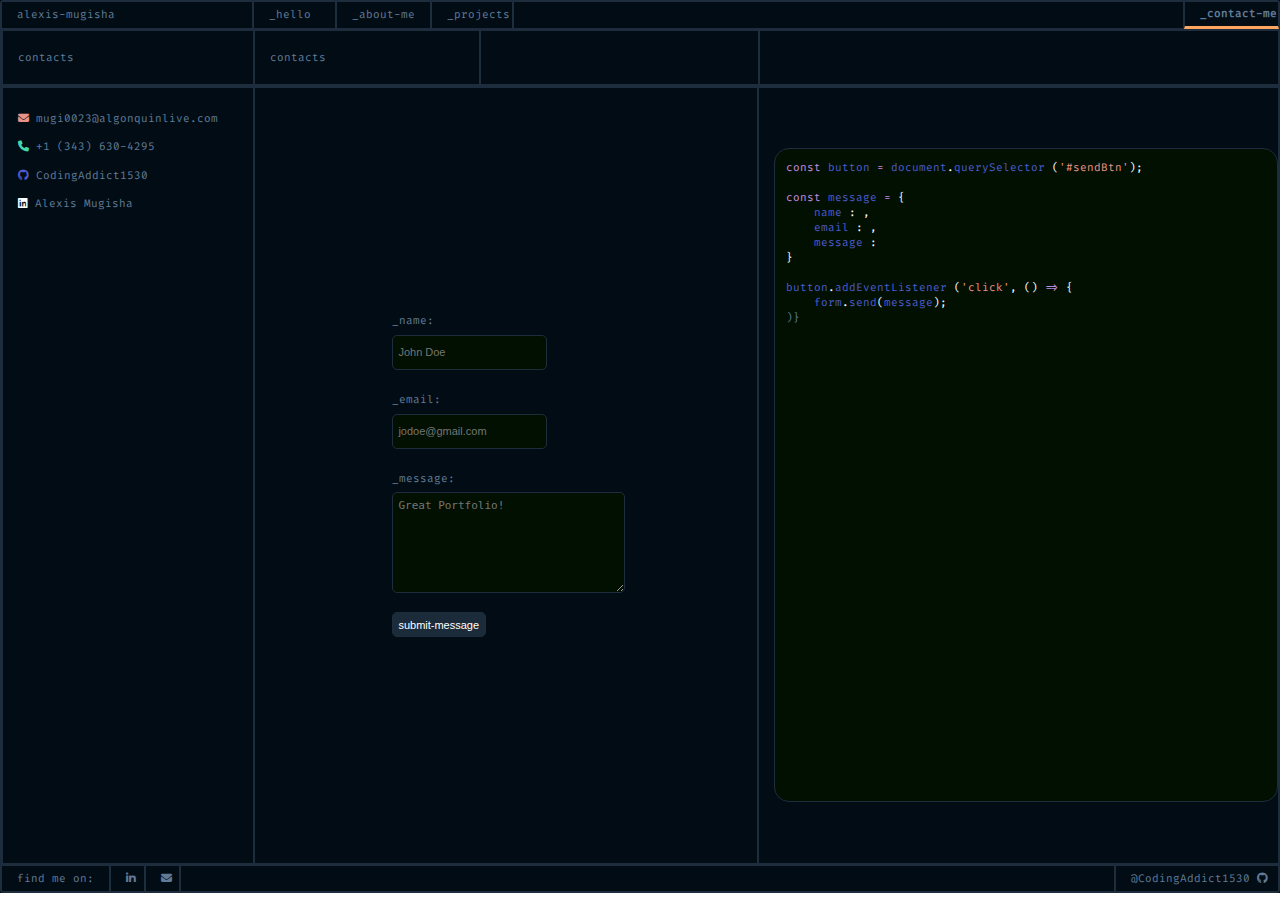
==== pages/contact.html @ 74e483df "Created the portfolio" ====
<!DOCTYPE html>
<html lang="en">

    <!-- Meta Data -->
    <head>
        <title>Portfolio</title>
		<meta charset="UTF-8">
        <meta name="description" content="My Portfolio">
        <meta name="viewport" content="width=device-width, initial-scale=1.0">
        <meta name="keywords" content="HTML, CSS, JavaScript, Portfolio">
        <meta name="author" content="Alexis Mugisha">
        <link rel="stylesheet" type="text/css" href="../css/style.css">
        <link rel="stylesheet" type="text/css" href="../fontawesome/css/all.min.css">
    </head>

    <!-- Body -->
    <body class="body-2" >

        <!-- Top Horizontal Bar -->
        <header>
            <div class="flex-18">
                alexis-mugisha
            </div>
            <div id="hello" class="flex-5 hello" onclick="helloPage()">
                _hello
            </div>
            <div id="about" class="flex-6 about" onclick="aboutPage()">
                _about-me
            </div>
            <div id="projects" class="flex-5 projects" onclick="projectsPage()">
                _projects
            </div>
            <div class="flex-50">

            </div>
            <div id="contact" class="flex-6 contact" onclick="contactPage()">
                _contact-me
            </div>
        </header>

        <!-- Main Content -->
        <div id="content-2" class="content-2">

            <!-- Main Content Header -->
            <div class="flex-16 about-header">
                <div class="flex-18">
                    contacts
                </div>
                <div class="flex-16">
                    contacts
                </div>
                <div class="flex-20">
                    
                </div>
                <div class="flex-38-5">
                    
                </div>
            </div>

            <!-- Main Content Body -->
            <div class="flex-50 about-body">

                <!-- Main Content Body Column 1 -->
                <div class="flex-18 personal-info-body1">
                    <div id="bio">
                        <i class="fas fa-envelope red"></i>&nbsp;mugi0023@algonquinlive.com
                    </div>
                    <div id="workExp">
                        <i class="fas fa-phone green"></i>&nbsp;+1 (343) 630-4295
                    </div>
                    <div id="skills">
                        <i class="fab fa-github blue"></i>&nbsp;CodingAddict1530
                    </div>
                    <div id="education">
                        <i class="fab fa-linkedin white"></i>&nbsp;Alexis Mugisha
                    </div>
                </div>

                <!-- Main Content Body Column 2 -->
                <div class="flex-37-4 scrollable contact-info-body2">
                    <div class="name">
                        _name:<br>
                        <input id="nameInput" type="text" class="contact-input" placeholder="John Doe">
                    </div>
                    <div class="email">
                        _email:<br>
                        <input id="emailInput" type="text" class="contact-input" placeholder="jodoe@gmail.com">
                    </div>
                    <div class="message">
                        _message:<br>
                        <textarea id="messageInput" class="contact-input textarea" placeholder="Great Portfolio!"></textarea><br><br>
                        <button id="reset" type="reset" class="submitBtn">submit-message</button>
                    </div>
                    
                </div>

                <!-- Main Content Body Column 3 -->
                <div class="flex-38-6 scrollable contact-info-body3">
                    <div class="submit-code">
                        <span class="purple">const <span class="blue">button</span> = 
                        <span class="blue">document<span class="white">.</span>querySelector</span>
                        <span class="white">(<span class="red">'#sendBtn'</span>);</span></span><br><br>
                        
                        <span class="purple">const <span class="blue">message</span> = </span><span class="white">{</span><br>
                        <span class="blue">&nbsp;&nbsp;&nbsp;&nbsp;name<span class="white"> : </span></span>
                        <span id="nameSubmit" class="red"></span><span class="white">,</span><br>
                        <span class="blue">&nbsp;&nbsp;&nbsp;&nbsp;email<span class="white"> : </span></span>
                        <span id="emailSubmit" class="red"></span><span class="white">,</span><br>
                        <span class="blue">&nbsp;&nbsp;&nbsp;&nbsp;message<span class="white"> : </span></span>
                        <span id="messageSubmit" class="red"></span><span class="white"></span><br>
                        <span class="white">}</span><br><br>
                        <span class="blue">button<span class="white">.</span>addEventListener</span>
                        <span class="white">(<span class="red">'click'</span>, () <span class="purple">=></span> {</span><br>
                        <span class="blue">&nbsp;&nbsp;&nbsp;&nbsp;form<span class="white">.</span>send<span class="white">(</span>message<span class="white">);</span></span><br>
                        <span>)}</span>
                    </div>
                </div>
            </div>
        </div>

        <!-- Bottom Horizontal Bar -->
        <footer>
            <div class="flex-5">
                find me on:
            </div>
            <div id="linkedin" class="flex-1">
                <i class="fab fa-linkedin-in"></i>
            </div>
            <div class="flex-1">
                <i class="fas fa-envelope"></i>
            </div>
            <div class="flex-50">

            </div>
            <div id="github" class="flex-8">
                @CodingAddict1530&nbsp;<i class="fab fa-github"></i>
            </div>
        </footer>
    </body>

    <!-- JavaScript -->
    <script src="../js/script.js"></script>
</html>
---- css/style.css ----
@font-face {
    font-family: 'Fira Code';
    src: url('../fonts/FiraCode-Regular.ttf') format('truetype');
    
}

::-webkit-scrollbar {
    background: #010C15;
    width: 0.8em;
}

::-webkit-scrollbar-thumb {
    background: rgba(229, 233, 240, 0.7);
    border-radius: 15px;
}

.body-1, .body-2 {

    color: #607b96;

    display: flex;
    flex-direction: column;
    min-height: 99vh;
    margin: 0;

    border: 0.05em solid #1E2D3D;
    border-radius: 3px;

    font-size: 11px;
    font-family: 'Fira Code', serif;

}

.body-1 {
    background-image: 
        url(../images/Background.png),
        url(../images/Background_Blurs.png);
    background-blend-mode: overlay;
    background-repeat: no-repeat, no-repeat;
    background-position: 0 0, 55em 5em;
    background-size: cover, 40em 40em;
}

.body-2 {
    background: url(../images/Background.png) no-repeat;
    background-size: cover;
}

header, footer {
    display: flex;
    flex-direction: row;
    min-height: 2.5em;
}

header div, footer div {
    text-align: left;
    display: flex;
    align-items: center;
    padding-left: 15px;
    border: 0.05em solid #1E2D3D;
}

.flex-1 {
    flex: 1;
}

.flex-2 {
    flex: 2;
}

.flex-3 {
    flex: 3;
}

.flex-5 {
    flex: 5;
}

.flex-6 {
    flex: 6;
}

.flex-8 {
    flex: 8;
}

.flex-11-67 {
    flex: 11.67;
}

.flex-16 {
    flex: 16;
}

.flex-18 {
    flex: 18;
}

.flex-20 {
    flex: 20;
}

.flex-30 {
    flex: 30;
}

.flex-37-4 {
    flex: 37.4;
}

.flex-38-5 {
    flex: 38.5;
}

.flex-38-6 {
    flex: 38.6;
}

.flex-50 {
    flex: 50;
}

.content-1 {
    flex: 1;
    display: flex;
    align-items: center;
    justify-content: center;
    flex-direction: row;
}

.content-left {
    flex: 10;
    display: flex;
    flex-direction: column;
    align-items: flex-start;
    justify-content: center;
}

.content-left-text-1 {
    flex: 3;
    font-size: 15px;
    color: #E5E9F0;
}

.content-left-text-2 {
    flex: 3;
    font-size: 40px;
    color: #E5E9F0;
}

.content-left-text-3 {
    flex: 3;
    font-size: 20px;
    color: #4D5BCE;
}

.content-left-text-4 {
    flex: 3;
    font-size: 10px;
    color: #607B96;
}

.content-left-text-5 {
    flex: 3;
    font-size: 11px;
}

.blue {
    color: #4D5BCE;
}

.green {
    color: #43D9AD;
}

.white {
    color: #fff;
}

.red {
    color: #E99287;
}

.purple {
    color: #C98BDF;
}

.content-right {
    flex: 10;
}

.image {
    width: 30em;
    height: auto;
    opacity: 0.9;
    border-radius: 20px;
}

.hello, .about, .projects, .contact, .personal-info-body1 div, .project-body1 div, #linkedin, #github  {
    cursor: pointer;
}

.content-2 {
    flex: 1;
    display: flex;
    align-items: flex-start;
    justify-content: center;
    flex-direction: column;
}

.content-2 div {
    width: 99.9%;
}

.about-header, .about-body, .projects-header, .projects-body {
    display: flex;
    flex-direction: row;
    border: 0.05em solid #1E2D3D;
}

.about-header div, .about-body > div, .projects-header div, .projects-body > div {
    text-align: left;
    display: flex;
    align-items: center;
    padding-left: 15px;
    border: 0.05em solid #1E2D3D;
}

.scrollable {
    overflow-x: hidden;
    overflow-y: auto;
}

.personal-info-body1,  .project-body1 {
    display: flex;
    flex-direction: column;
    align-items: flex-start;
    justify-content: flex-start;
    padding-top: 1.5em;
}

.personal-info-body1 div, .project-body1 div {
    border: 0;
    padding: 0.6em;
}

.personal-info-body2 {
    display: flex;
    flex-direction: row;
    align-items: center;
    justify-content: center;
}

.personal-info-body2 div {
    border: 0;
}

.numbers, .sentences {
    display: flex;
    flex-direction: column;
    align-items: flex-start;
    justify-content: flex-start;
    height: 80vh;
}

.numbers div, .sentences > div {
    padding: 0.4em;
}

.personal-info-body3 {
    display: flex;
    flex-direction: column;
    align-items: flex-start;
    max-height: 87vh;
}

.personal-info-body3 > div {
    border: 0;
}

.snippet {
    display: flex;
    flex-direction: column;
    align-items: flex-start;
    justify-content: flex-start;
    border-top: 0.05em solid #1E2D3D;
    margin-top: 2em;
}

.snippet-comment {
    padding: 1.5em;
    
}

.snippet-header {
    display: flex;
    flex-direction: row;
    border: 0;
}

.icon {
    font-size: 3em;
}

.snippet-username {
    display: flex;
    flex-direction: column;
    align-items: flex-start;
    justify-content: flex-start;
    border: 0;
    margin-left: 1em;
}

.snippet-body {
    max-width: 42.5em;
    background: #011001;
    border: 0.2em solid #1E2D3D;
    border-radius: 15px;
    padding: 10px;
    margin-top: 1em;
}

.separator {
    margin-top: 3em;
    background-color: #E5E9F0;
    width: 40em;
}

.whole-code {
    border: 0.08em solid #1E2D3D;
    max-width: 7em;
    text-align: center;
    padding: 0.7em;
    border-radius: 15px;
}

.language-icon {
    font-size: 1.8em;
}

.custom-checkbox input {
    position: absolute;
    opacity: 0;
    cursor: pointer;
    height: 0;
    width: 0;
  }

.checkmark {
    position: absolute;
    margin-top: 0.5em;
    height: 12px;
    width: 12px;
    background-color: transparent;
    border: 0.15em solid #1E2D3D;
}

.custom-checkbox:hover input ~ .checkmark{
    background-color: #1E2D3D;
}

.custom-checkbox input[type="checkbox"]:checked + .checkmark {
    background-color: #1E2D3D;
}

.custom-checkbox .checkmark:after {
    content: "";
    position: absolute;
    display: none;
}

.custom-checkbox input[type="checkbox"]:checked + .checkmark:after {
    display: block;
}

.custom-checkbox .checkmark:after {
    width: 3px;
    height: 7px;
    bottom: 3px;
    left: 3px;
    border: solid white;
    border-width: 0 3px 3px 0;
    transform: rotate(45deg);
}

.projects-body2 {
    display: flex;
    flex-direction: row;
    justify-content: flex-start;
    align-items: center;
    border: 0.08em solid #1E2D3D;
    overflow-x: auto;
    overflow-y: hidden;
    white-space: nowrap;
}

.project {
    border: 0.08em solid #1E2D3D;
    display: flex;
    flex-direction: column;
    justify-content: center;
    align-items: center;
    min-width: 30em;
    margin: 2em;
    box-shadow: 0 4px 8px rgba(255, 255, 255, 0.1);
    transition: box-shadow 0.5s ease, transform 0.5s ease;
    border-radius: 15px;
    background-color: #1E2D3D;
}

.project-body {
    margin-top: 1em;
    padding: 0;
    box-sizing: border-box;
}

.project-header {
    padding: 1em;
    padding-left: 3em;
}

.project:hover {
    box-shadow: 0 8px 16px rgba(255, 255, 255, 0.2);
    transform: translateY(-3px);
}

.project-body-img {
    margin: 0;
    padding: 0;
    width: 100%;
    height: 16em;
    background: url("../images/project1.png");
    background-size: cover;
    background-position: center;
    box-sizing: border-box;
}

.project-body-body {
    padding: 1em;
    display: flex;
    flex-direction: column;
    justify-content: center;
    align-items: center;
}

.project-body-body-text {
    text-align: center;
    display: flex;
    flex-direction: row;
    justify-content: center;
    align-items: center;
}

.project-body-body-button {
    margin-top: 0.8em;
    padding: 0.5em;
    text-align: center;
    max-width: 10em;
    border-radius: 15px;
    background-color: #010C15;
    cursor: pointer;
}

.contact-info-body2 {
    display: flex;
    flex-direction: column;
    align-items: center;
    justify-content: center;
}

.contact-info-body2 > div, .contact-info-body2 > button {
    margin: 1em;
}

.name, .email, .message {
    text-align: left;
    padding-left: 50%;
}

.contact-input {
    background-color: #011001;
    border: 0.1em solid #1E2D3D;
    border-radius: 5px;
    margin-top: 0.6em;
    height: 2em;
    color: #607b96;
    font-size: 11px;
    padding: 0.5em;
}

.textarea {
    height: 8em;
    width: 20em;
}

.submitBtn {
    background-color: #1C2B3A;
    border: 0.1em solid #1E2D3D;
    color: #fff;
    font-size: 11px;
    border-radius: 5px;
    padding: 0.5em;
}

.contact-info-body3 {
    display: flex;
    align-items: center;
    justify-content: center;
}

.submit-code {
    background-color: #011001;
    border: 0.1em solid #1E2D3D;
    max-width: 70vh;
    min-height: 70vh;
    border-radius: 15px;
    padding: 1em;
}

.nameSubmit, .emailSubmit, .messageSubmit {
    white-space: pre-line;
}
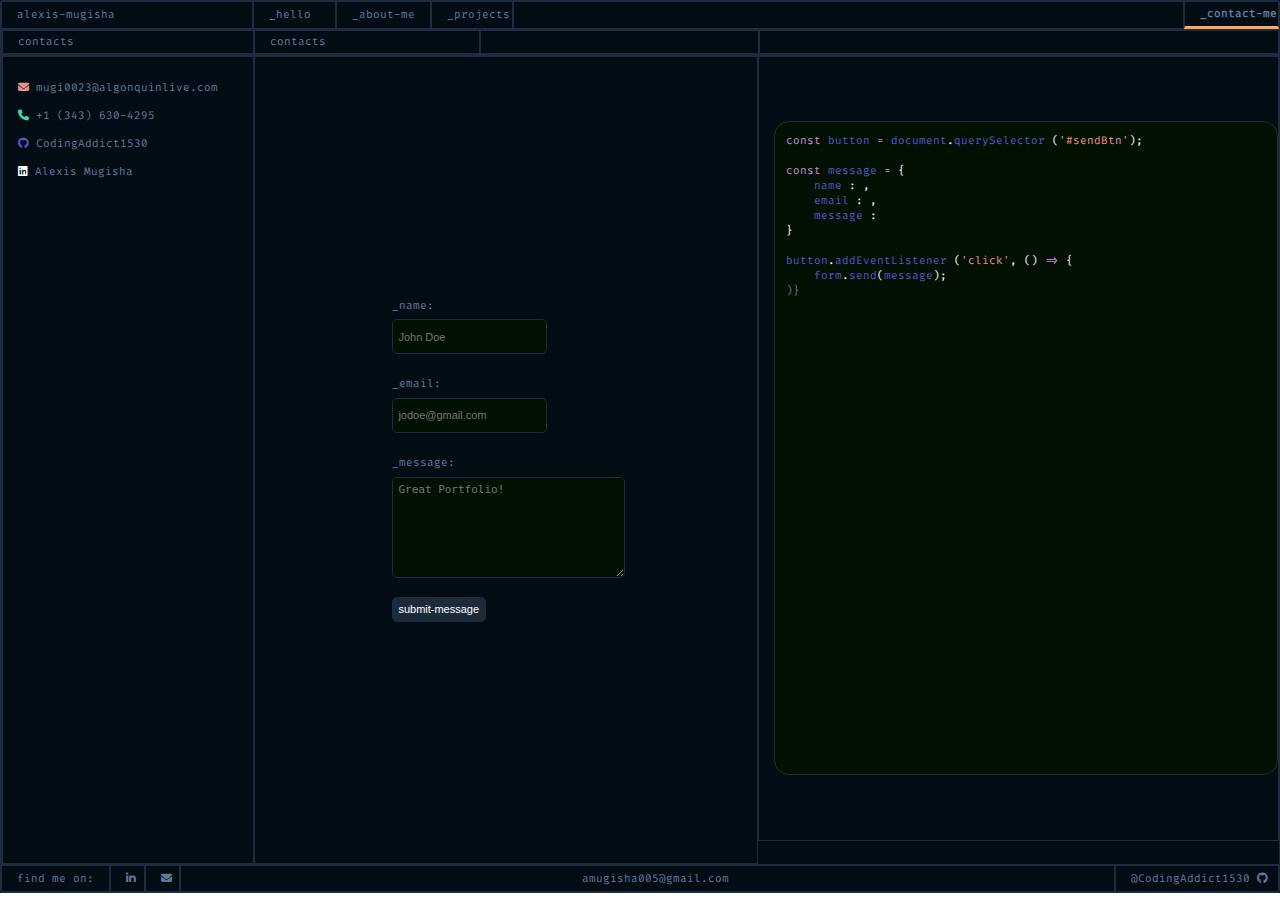
==== commit cede29d1: "Added remaining visual features" ====
--- a/pages/contact.html
+++ b/pages/contact.html
@@ -21,19 +21,19 @@
             <div class="flex-18">
                 alexis-mugisha
             </div>
-            <div id="hello" class="flex-5 hello" onclick="helloPage()">
+            <div id="hello" class="flex-5 hello pointer" onclick="helloPage()">
                 _hello
             </div>
-            <div id="about" class="flex-6 about" onclick="aboutPage()">
+            <div id="about" class="flex-6 about pointer" onclick="aboutPage()">
                 _about-me
             </div>
-            <div id="projects" class="flex-5 projects" onclick="projectsPage()">
+            <div id="projects" class="flex-5 projects pointer" onclick="projectsPage()">
                 _projects
             </div>
             <div class="flex-50">
 
             </div>
-            <div id="contact" class="flex-6 contact" onclick="contactPage()">
+            <div id="contact" class="flex-6 contact pointer" onclick="contactPage()">
                 _contact-me
             </div>
         </header>
@@ -62,16 +62,16 @@
 
                 <!-- Main Content Body Column 1 -->
                 <div class="flex-18 personal-info-body1">
-                    <div id="bio">
+                    <div>
                         <i class="fas fa-envelope red"></i>&nbsp;mugi0023@algonquinlive.com
                     </div>
-                    <div id="workExp">
+                    <div>
                         <i class="fas fa-phone green"></i>&nbsp;+1 (343) 630-4295
                     </div>
-                    <div id="skills">
+                    <div>
                         <i class="fab fa-github blue"></i>&nbsp;CodingAddict1530
                     </div>
-                    <div id="education">
+                    <div>
                         <i class="fab fa-linkedin white"></i>&nbsp;Alexis Mugisha
                     </div>
                 </div>
@@ -107,7 +107,7 @@
                         <span class="blue">&nbsp;&nbsp;&nbsp;&nbsp;email<span class="white"> : </span></span>
                         <span id="emailSubmit" class="red"></span><span class="white">,</span><br>
                         <span class="blue">&nbsp;&nbsp;&nbsp;&nbsp;message<span class="white"> : </span></span>
-                        <span id="messageSubmit" class="red"></span><span class="white"></span><br>
+                        <span id="messageSubmit" class="red"></span><br>
                         <span class="white">}</span><br><br>
                         <span class="blue">button<span class="white">.</span>addEventListener</span>
                         <span class="white">(<span class="red">'click'</span>, () <span class="purple">=></span> {</span><br>
@@ -123,16 +123,16 @@
             <div class="flex-5">
                 find me on:
             </div>
-            <div id="linkedin" class="flex-1">
+            <div id="linkedin" class="flex-1 pointer">
                 <i class="fab fa-linkedin-in"></i>
             </div>
             <div class="flex-1">
                 <i class="fas fa-envelope"></i>
             </div>
-            <div class="flex-50">
-
+            <div class="flex-50 center">
+                amugisha005@gmail.com
             </div>
-            <div id="github" class="flex-8">
+            <div id="github" class="flex-8 pointer">
                 @CodingAddict1530&nbsp;<i class="fab fa-github"></i>
             </div>
         </footer>
--- a/css/style.css
+++ b/css/style.css
@@ -150,7 +150,7 @@
 
 .content-left-text-3 {
     flex: 3;
-    font-size: 20px;
+    font-size: 18px;
     color: #4D5BCE;
 }
 
@@ -165,6 +165,12 @@
     font-size: 11px;
 }
 
+.center {
+    display: flex;
+    justify-content: center;
+    align-items: center;
+}
+
 .blue {
     color: #4D5BCE;
 }
@@ -183,6 +189,10 @@
 
 .purple {
     color: #C98BDF;
+}
+
+.actual-red {
+    color: #FF0000;
 }
 
 .content-right {
@@ -196,7 +206,7 @@
     border-radius: 20px;
 }
 
-.hello, .about, .projects, .contact, .personal-info-body1 div, .project-body1 div, #linkedin, #github  {
+.pointer  {
     cursor: pointer;
 }
 
@@ -336,6 +346,16 @@
 
 .language-icon {
     font-size: 1.8em;
+}
+
+.small {
+    font-size: 1.2em;
+    padding: 0.7em 0 0;
+    margin: -2px;
+}
+
+.pad {
+    padding: 0 0 0 0.5em;
 }
 
 .custom-checkbox input {
@@ -400,7 +420,8 @@
     flex-direction: column;
     justify-content: center;
     align-items: center;
-    min-width: 30em;
+    min-width: 38em;
+    max-width: 38em;
     margin: 2em;
     box-shadow: 0 4px 8px rgba(255, 255, 255, 0.1);
     transition: box-shadow 0.5s ease, transform 0.5s ease;
@@ -421,18 +442,99 @@
 
 .project:hover {
     box-shadow: 0 8px 16px rgba(255, 255, 255, 0.2);
-    transform: translateY(-3px);
+    transform: scale(1.1);
 }
 
 .project-body-img {
+    background: url("../images/project1.png") no-repeat center;
+    background-size: 100% 100%;
+    width: 100%;
     margin: 0;
     padding: 0;
-    width: 100%;
-    height: 16em;
-    background: url("../images/project1.png");
-    background-size: cover;
-    background-position: center;
+    min-height: 22em;
     box-sizing: border-box;
+}
+
+.project1.slide1 {
+    background: url("../images/Project1-1.png") no-repeat center;
+    background-size: 100% 100%;
+    width: 100%;
+}
+
+.project1.slide2 {
+    background: url("../images/Project1-2.png") no-repeat center;
+    background-size: 100% 100%;
+    width: 100%;
+    display: none;
+}
+
+.project1.slide3 {
+    background: url("../images/Project1-3.png") no-repeat center;
+    background-size: 100% 100%;
+    width: 100%;
+    display: none;
+}
+
+.project1.slide4 {
+    background: url("../images/Project1-4.png") no-repeat center;
+    background-size: 100% 100%;
+    width: 100%;
+    display: none;
+}
+
+.project1.slide5 {
+    background: url("../images/Project1-5.png") no-repeat center;
+    background-size: 100% 100%;
+    width: 100%;
+    display: none;
+}
+
+.project1.slide6 {
+    background: url("../images/Project1-6.png") no-repeat center;
+    background-size: 100% 100%;
+    width: 100%;
+    display: none;
+}
+
+.project1.slide7 {
+    background: url("../images/Project1-7.png") no-repeat center;
+    background-size: 100% 100%;
+    width: 100%;
+    display: none;
+}
+
+.project1.slide8 {
+    background: url("../images/Project1-8.png") no-repeat center;
+    background-size: 100% 100%;
+    width: 100%;
+    display: none;
+}
+
+.project2.slide1 {
+    background: url("../images/Project2-1.png") no-repeat center;
+    background-size: 100% 100%;
+    width: 100%;
+}
+
+.project2.slide2 {
+    background: url("../images/Project2-2.png") no-repeat center;
+    background-size: 100% 100%;
+    width: 100%;
+    display: none;
+}
+
+.project2.slide3 {
+    background: url("../images/Project2-3.png") no-repeat center;
+    background-size: 100% 100%;
+    width: 100%;
+    display: none;
+}
+
+.project2.slide4 {
+    background: url("../images/Project2-4.png") no-repeat center;
+    background-size: 100% 100%;
+    width: 100%;
+    display: none;
 }
 
 .project-body-body {
@@ -506,6 +608,9 @@
     display: flex;
     align-items: center;
     justify-content: center;
+    white-space: normal;
+    overflow-wrap: break-word;
+    height: 87vh;
 }
 
 .submit-code {
@@ -517,6 +622,6 @@
     padding: 1em;
 }
 
-.nameSubmit, .emailSubmit, .messageSubmit {
-    white-space: pre-line;
-}
+#nameSubmit, #emailSubmit, #messageSubmit {
+    white-space: normal;
+}
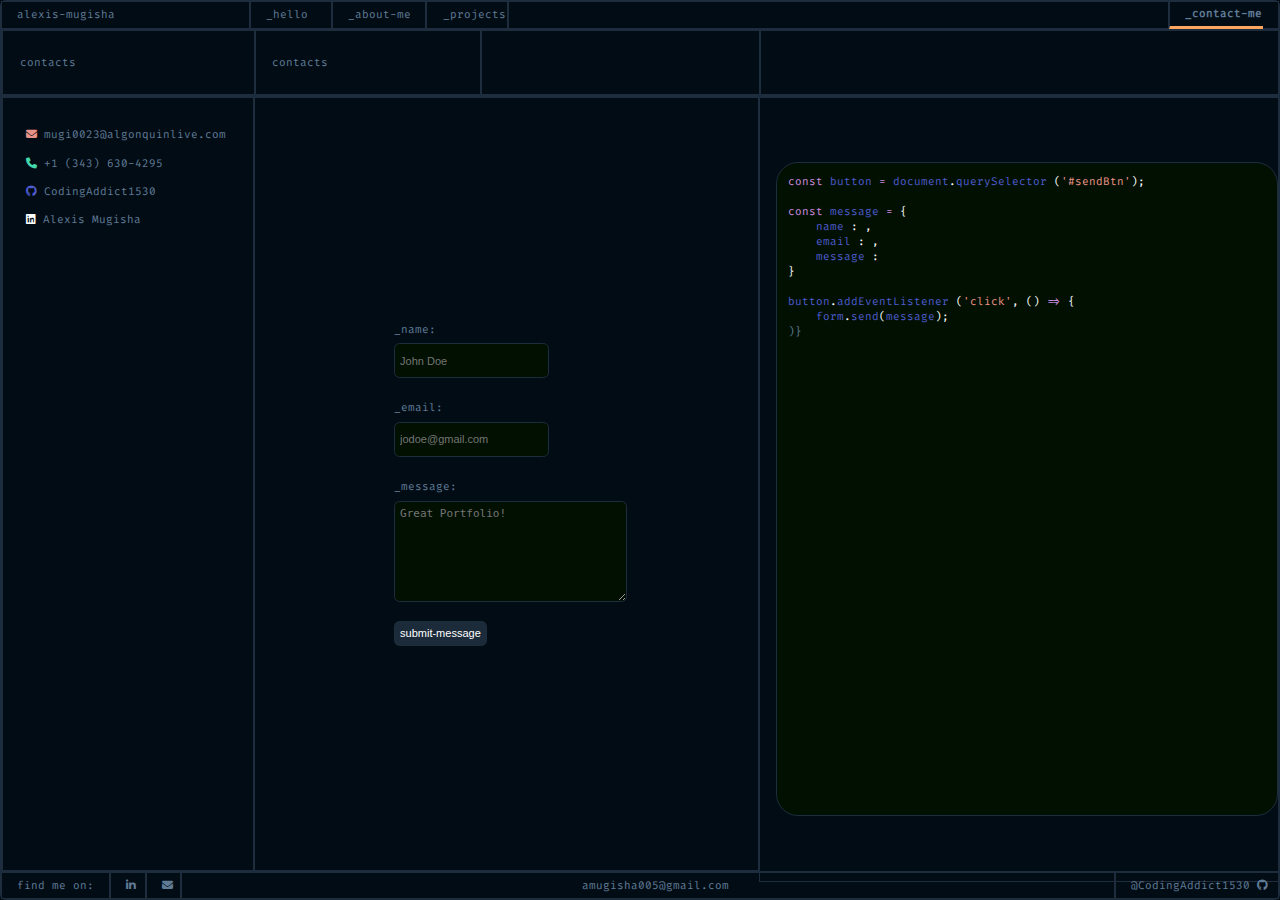
==== commit 386e8a0a: "Added responsiveness to different screen sizes" ====
--- a/pages/contact.html
+++ b/pages/contact.html
@@ -18,7 +18,7 @@
 
         <!-- Top Horizontal Bar -->
         <header>
-            <div class="flex-18">
+            <div id="name" class="flex-18">
                 alexis-mugisha
             </div>
             <div id="hello" class="flex-5 hello pointer" onclick="helloPage()">
@@ -36,13 +36,53 @@
             <div id="contact" class="flex-6 contact pointer" onclick="contactPage()">
                 _contact-me
             </div>
+            <div id="bars" class="pointer" onclick="toggleSidebar()">
+                <i id="contact-bars" class="fas fa-bars"></i>
+            </div>
         </header>
+
+        <!-- Sidebar -->
+        <div id="sidebar" class="sidebar">
+            <div class="flex-2 sidebar-div pointer" onclick="toggleSidebar()">
+                <div class="flex-8">alexis-mugisha</div>
+                <div class="flex-1"><i class="fas fa-xmark"></i></div>
+            </div>
+            <div class="flex-2 sidebar-div white pointer" onclick="helloPage()">
+                _hello
+            </div>
+            <div class="flex-2 sidebar-div white pointer" onclick="aboutPage()">
+                _about-me
+            </div>
+            <div class="flex-2 sidebar-div white pointer" onclick="projectsPage()">
+                _projects
+            </div>
+            <div class="flex-2 sidebar-div white pointer" onclick="contactPage()">
+                _contact-me
+            </div>
+            <div class="flex-30 sidebar-div">
+
+            </div>
+            <div class="flex-2 sidebar-footer">
+                <div class="flex-8">
+                    find me on:
+                </div>
+                <div class="flex-1 pointer">
+                    <i class="fab fa-linkedin-in" onclick="linkedin()"></i>
+                </div>
+                <div class="flex-1">
+                    <i class="fas fa-envelope"></i>
+                </div>
+                <div class="flex-1 pointer" onclick="github()">
+                    <i class="fab fa-github"></i>
+                </div>
+            </div>
+        </div>
 
         <!-- Main Content -->
         <div id="content-2" class="content-2">
 
             <!-- Main Content Header -->
-            <div class="flex-16 about-header">
+            <div class="flex-16 contact-header">
                 <div class="flex-18">
                     contacts
                 </div>
@@ -58,21 +98,24 @@
             </div>
 
             <!-- Main Content Body -->
-            <div class="flex-50 about-body">
+            <div class="flex-50 contact-body">
 
                 <!-- Main Content Body Column 1 -->
-                <div class="flex-18 personal-info-body1">
-                    <div>
-                        <i class="fas fa-envelope red"></i>&nbsp;mugi0023@algonquinlive.com
-                    </div>
-                    <div>
-                        <i class="fas fa-phone green"></i>&nbsp;+1 (343) 630-4295
-                    </div>
-                    <div>
-                        <i class="fab fa-github blue"></i>&nbsp;CodingAddict1530
-                    </div>
-                    <div>
-                        <i class="fab fa-linkedin white"></i>&nbsp;Alexis Mugisha
+                <div class="flex-18 contact-info-body1 dropdown second stick column">
+                    <span class="white hidden pointer dropdown-button"><i class="fas fa-caret-down"></i>&nbsp;contacts</span>
+                    <div class="dropdown-content">
+                        <div class="contact-hide">
+                            <i class="fas fa-envelope red"></i>&nbsp;mugi0023@algonquinlive.com
+                        </div>
+                        <div class="contact-hide">
+                            <i class="fas fa-phone green"></i>&nbsp;+1 (343) 630-4295
+                        </div>
+                        <div class="contact-hide">
+                            <i class="fab fa-github blue"></i>&nbsp;CodingAddict1530
+                        </div>
+                        <div class="contact-hide">
+                            <i class="fab fa-linkedin white"></i>&nbsp;Alexis Mugisha
+                        </div>
                     </div>
                 </div>
 
@@ -89,7 +132,7 @@
                     <div class="message">
                         _message:<br>
                         <textarea id="messageInput" class="contact-input textarea" placeholder="Great Portfolio!"></textarea><br><br>
-                        <button id="reset" type="reset" class="submitBtn">submit-message</button>
+                        <button id="reset" type="reset" class="submitBtn pointer">submit-message</button>
                     </div>
                     
                 </div>
--- a/css/style.css
+++ b/css/style.css
@@ -7,26 +7,29 @@
 ::-webkit-scrollbar {
     background: #010C15;
     width: 0.8em;
+    height: 0.8em;
 }
 
 ::-webkit-scrollbar-thumb {
     background: rgba(229, 233, 240, 0.7);
-    border-radius: 15px;
+    border-radius: 0.5em;
+}
+
+::-webkit-scrollbar-corner {
+    background-color: #010C15;
 }
 
 .body-1, .body-2 {
 
     color: #607b96;
-
     display: flex;
     flex-direction: column;
     min-height: 99vh;
     margin: 0;
-
+    height: 99.8vh;
     border: 0.05em solid #1E2D3D;
-    border-radius: 3px;
-
-    font-size: 11px;
+    border-radius: 0.5em;
+    font-size: 0.6875em;
     font-family: 'Fira Code', serif;
 
 }
@@ -56,7 +59,7 @@
     text-align: left;
     display: flex;
     align-items: center;
-    padding-left: 15px;
+    padding-left: 1.4em;
     border: 0.05em solid #1E2D3D;
 }
 
@@ -138,31 +141,31 @@
 
 .content-left-text-1 {
     flex: 3;
-    font-size: 15px;
+    font-size: 0.9375em;
     color: #E5E9F0;
 }
 
 .content-left-text-2 {
     flex: 3;
-    font-size: 40px;
+    font-size: 3.8em;
     color: #E5E9F0;
 }
 
 .content-left-text-3 {
     flex: 3;
-    font-size: 18px;
+    font-size: 1.7em;
     color: #4D5BCE;
 }
 
 .content-left-text-4 {
     flex: 3;
-    font-size: 10px;
+    font-size: 0.9em;
     color: #607B96;
 }
 
 .content-left-text-5 {
     flex: 3;
-    font-size: 11px;
+    font-size: 0.9em;
 }
 
 .center {
@@ -203,7 +206,7 @@
     width: 30em;
     height: auto;
     opacity: 0.9;
-    border-radius: 20px;
+    border-radius: 2em;
 }
 
 .pointer  {
@@ -222,17 +225,25 @@
     width: 99.9%;
 }
 
-.about-header, .about-body, .projects-header, .projects-body {
+.about-header, .contact-header {
+    min-height: 1.9em;
+}
+
+.about-body, .contact-body {
+    max-height: 86vh;
+}
+
+.about-header, .about-body, .projects-header, .projects-body, .contact-header, .contact-body {
     display: flex;
     flex-direction: row;
     border: 0.05em solid #1E2D3D;
 }
 
-.about-header div, .about-body > div, .projects-header div, .projects-body > div {
+.about-header div, .about-body > div, .projects-header div, .projects-body > div, .contact-header > div, .contact-body > div {
     text-align: left;
     display: flex;
     align-items: center;
-    padding-left: 15px;
+    padding-left: 1.5em;
     border: 0.05em solid #1E2D3D;
 }
 
@@ -241,7 +252,7 @@
     overflow-y: auto;
 }
 
-.personal-info-body1,  .project-body1 {
+.personal-info-body1,  .project-body1, .contact-info-body1 {
     display: flex;
     flex-direction: column;
     align-items: flex-start;
@@ -249,7 +260,7 @@
     padding-top: 1.5em;
 }
 
-.personal-info-body1 div, .project-body1 div {
+.personal-info-body1 div, .project-body1 div, .contact-info-body1 div {
     border: 0;
     padding: 0.6em;
 }
@@ -325,8 +336,8 @@
     max-width: 42.5em;
     background: #011001;
     border: 0.2em solid #1E2D3D;
-    border-radius: 15px;
-    padding: 10px;
+    border-radius: 2em;
+    padding: 1em;
     margin-top: 1em;
 }
 
@@ -341,7 +352,7 @@
     max-width: 7em;
     text-align: center;
     padding: 0.7em;
-    border-radius: 15px;
+    border-radius: 1.5em;
 }
 
 .language-icon {
@@ -351,7 +362,7 @@
 .small {
     font-size: 1.2em;
     padding: 0.7em 0 0;
-    margin: -2px;
+    margin: -0.15em;
 }
 
 .pad {
@@ -369,8 +380,8 @@
 .checkmark {
     position: absolute;
     margin-top: 0.5em;
-    height: 12px;
-    width: 12px;
+    height: 1em;
+    width: 1em;
     background-color: transparent;
     border: 0.15em solid #1E2D3D;
 }
@@ -394,12 +405,12 @@
 }
 
 .custom-checkbox .checkmark:after {
-    width: 3px;
-    height: 7px;
-    bottom: 3px;
-    left: 3px;
+    width: 0.2em;
+    height: 0.5em;
+    bottom: 0.2em;
+    left: 0.25em;
     border: solid white;
-    border-width: 0 3px 3px 0;
+    border-width: 0 0.2em 0.2em 0;
     transform: rotate(45deg);
 }
 
@@ -423,7 +434,7 @@
     min-width: 38em;
     max-width: 38em;
     margin: 2em;
-    box-shadow: 0 4px 8px rgba(255, 255, 255, 0.1);
+    box-shadow: 0 0.3em 0.6em rgba(255, 255, 255, 0.1);
     transition: box-shadow 0.5s ease, transform 0.5s ease;
     border-radius: 15px;
     background-color: #1E2D3D;
@@ -436,12 +447,11 @@
 }
 
 .project-header {
-    padding: 1em;
-    padding-left: 3em;
+    padding: 1em 1em 1em 3em;
 }
 
 .project:hover {
-    box-shadow: 0 8px 16px rgba(255, 255, 255, 0.2);
+    box-shadow: 0 0.6em 1em rgba(255, 255, 255, 0.2);
     transform: scale(1.1);
 }
 
@@ -558,7 +568,7 @@
     padding: 0.5em;
     text-align: center;
     max-width: 10em;
-    border-radius: 15px;
+    border-radius: 2em;
     background-color: #010C15;
     cursor: pointer;
 }
@@ -582,7 +592,7 @@
 .contact-input {
     background-color: #011001;
     border: 0.1em solid #1E2D3D;
-    border-radius: 5px;
+    border-radius: 0.5em;
     margin-top: 0.6em;
     height: 2em;
     color: #607b96;
@@ -599,8 +609,8 @@
     background-color: #1C2B3A;
     border: 0.1em solid #1E2D3D;
     color: #fff;
-    font-size: 11px;
-    border-radius: 5px;
+    font-size: 1em;
+    border-radius: 0.5em;
     padding: 0.5em;
 }
 
@@ -618,10 +628,321 @@
     border: 0.1em solid #1E2D3D;
     max-width: 70vh;
     min-height: 70vh;
-    border-radius: 15px;
+    border-radius: 2em;
     padding: 1em;
 }
 
 #nameSubmit, #emailSubmit, #messageSubmit {
     white-space: normal;
 }
+
+#contact {
+    border-right: 0;
+}
+
+#bars {
+    border-left: 0;
+}
+
+#contact-bars, #personal-info-show1-span, .hidden, .index-find-me-2 {
+    display: none;
+}
+
+.sidebar {
+    position: fixed;
+    z-index: 20;
+    top: 0;
+    right: -1500px;
+    height: 100vh;
+    width: 100vw;
+    background-image: url(../images/Background.png);
+    transition: right 0.9s ease;
+    display: flex;
+    flex-direction: column;
+    align-items: flex-start;
+    justify-content: flex-start;
+}
+
+.sidebar-div, .sidebar-footer {
+    border: 0.05em solid #1E2D3D;
+    width: 100%;
+    display: flex;
+    flex-direction: row;
+    align-items: center;
+    justify-content: flex-start;
+}
+
+.sidebar-div {
+    padding: 1em;
+}
+
+.fa-xmark {
+    font-size: 2em;
+}
+
+.sidebar-footer {
+    padding: 0;
+    margin: 0;
+}
+
+.sidebar-footer > div {
+    border: 0.05em solid #1E2D3D;
+    border-top: 0;
+    height: 34%;
+    padding: 1em 1em 1em 1.7em;
+}
+
+@media (max-width: 600px) {
+    .body-1 {
+        background-position: 0 0, -7em -1em;
+        background-size: cover, cover;
+        height: 99.8vh;
+    }
+
+    header > div, .content-right, footer, .index-find-me-1 {
+        display: none;
+    }
+
+    .index-find-me-2 {
+        display: block;
+    }
+
+    header {
+        min-height: 9vh;
+    }
+
+    #name, #bars {
+        display: flex;
+        flex-direction: row;
+        justify-content: flex-start;
+        font-size: 1.4em;
+    }
+
+    #name {
+        border-right: 0;
+    }
+
+    #bars {
+        border-left: 0;
+    }
+
+    #contact-bars {
+        display: block;
+        padding-right: 0.5em;
+        font-size: 1.4em;
+    }
+
+    .menu-active {
+        right: 0;
+    }
+
+    /*about*/
+
+    .about-body, .contact-body {
+        flex-direction: column;
+        overflow-x: hidden;
+        overflow-y: auto;
+        max-height: 85vh;
+        display: block;
+    }
+
+    .body-2 {
+        max-height: 100vh;
+        overflow-y: hidden;
+        overflow-x: hidden;
+    }
+
+    .about-header, .contact-header {
+        max-height: 6vh;
+    }
+
+    .about-header > div, #not-show, .projects-header, .contact-header {
+        display: none;
+    }
+
+    .fa-folder-open {
+        display: none !important;
+    }
+
+    #personal-info-show1, #personal-info-show1-span {
+        display: block;
+        padding-top: 0.3em;
+        font-size: 1.1em;
+    }
+
+    .personal-info-body1 {
+        flex-direction: row;
+        align-self: flex-start;
+        justify-content: flex-start;
+        max-height: 5vh;
+        min-height: 5vh;
+        padding: 0;
+        flex: none;
+    }
+
+    .stick {
+        position: sticky;
+        z-index: 10;
+        top: 0;
+        background-color: #010C15;
+    }
+
+    .personal-info-body1 > div {
+        border-right: 0.05em solid #1E2D3D;
+        border-left: 0.05em solid #1E2D3D;
+        padding: 0;
+        height: 100%;
+        width: 100%;
+        display: flex;
+        align-items: center;
+        justify-content: center;
+    }
+
+    .personal-info-body2, .personal-info-body3 {
+        box-sizing: border-box;
+        overflow-y: hidden;
+        overflow-x: auto;
+        white-space: nowrap;
+        flex: 1;
+    }
+
+    .personal-info-body3 {
+        min-height: 110em;
+    }
+
+    #bio {
+        flex: 0.8;
+    }
+
+    #skills {
+        flex: 1;
+    }
+
+    #workExp, #education {
+        flex: 2;
+    }
+
+    .numbers, .sentences {
+        max-height: 100%;
+        height: auto;
+    }
+
+    .snippet-body {
+        min-width: 45em;
+    }
+
+    .separator {
+        min-width: 47em;
+        margin-right: 2em;
+    }
+
+    .whole-code {
+        flex: 25;
+        min-width: fit-content;
+    }
+
+    .snippet-header {
+        min-width: 37em;
+    }
+
+    /*Projects*/
+
+    .projects-body {
+        flex-direction: column;
+        overflow-x: hidden;
+        overflow-y: auto;
+    }
+
+    .hidden {
+        align-self: flex-start;
+        padding: 0.2em;
+    }
+
+    .dropdown {
+        transition: min-height 0.5s ease;
+        overflow: hidden;
+        max-height: 3em;
+        min-height: 3em;
+    }
+
+    .dropdown.open {
+        max-height: 30em;
+        min-height: 30em;
+    }
+
+    .dropdown-content {
+        display: none;
+        align-self: flex-start;
+        padding: 0.8em;
+        flex-direction: column;
+    }
+
+    .dropdown-button {
+        display: block;
+    }
+
+    .projects-body {
+        flex: 1;
+        align-self: flex-start;
+        justify-self: flex-start;
+        max-height: 90.5vh;
+        overflow-y: auto;
+        overflow-x: hidden;
+    }
+
+    .projects-body2 {
+        overflow-x: hidden;
+        overflow-y: auto;
+        flex-direction: column;
+        min-height: 81vh;
+    }
+
+    .project {
+        transform: scale(0.7);
+        margin: 0 0 0 1.2em;
+        left: -2em;
+        position: relative;
+    }
+
+    .project:hover {
+        transform: scale(0.75);
+    }
+
+    /*Contact*/
+    .contact-info-body3 {
+        display: none !important;
+    }
+
+    .column {
+        flex-direction: column;
+    }
+
+    .second.open {
+        max-height: 15em;
+        min-height: 15em;
+    }
+
+    .second {
+        transition: min-height 0.3s ease;
+    }
+
+    .contact-body {
+        height: 100%;
+        position: relative;
+        min-height: 90.6vh;
+    }
+
+    .contact-info-body2 {
+        height: 81.5vh;
+        width: 94.1vw !important;
+    }
+
+    .contact-info-body2 > div {
+        padding-left: 13%;
+    }
+
+    .contact-info-body2 > div > input, .contact-info-body2 > div > textarea {
+        width: 80%;
+    }
+
+}
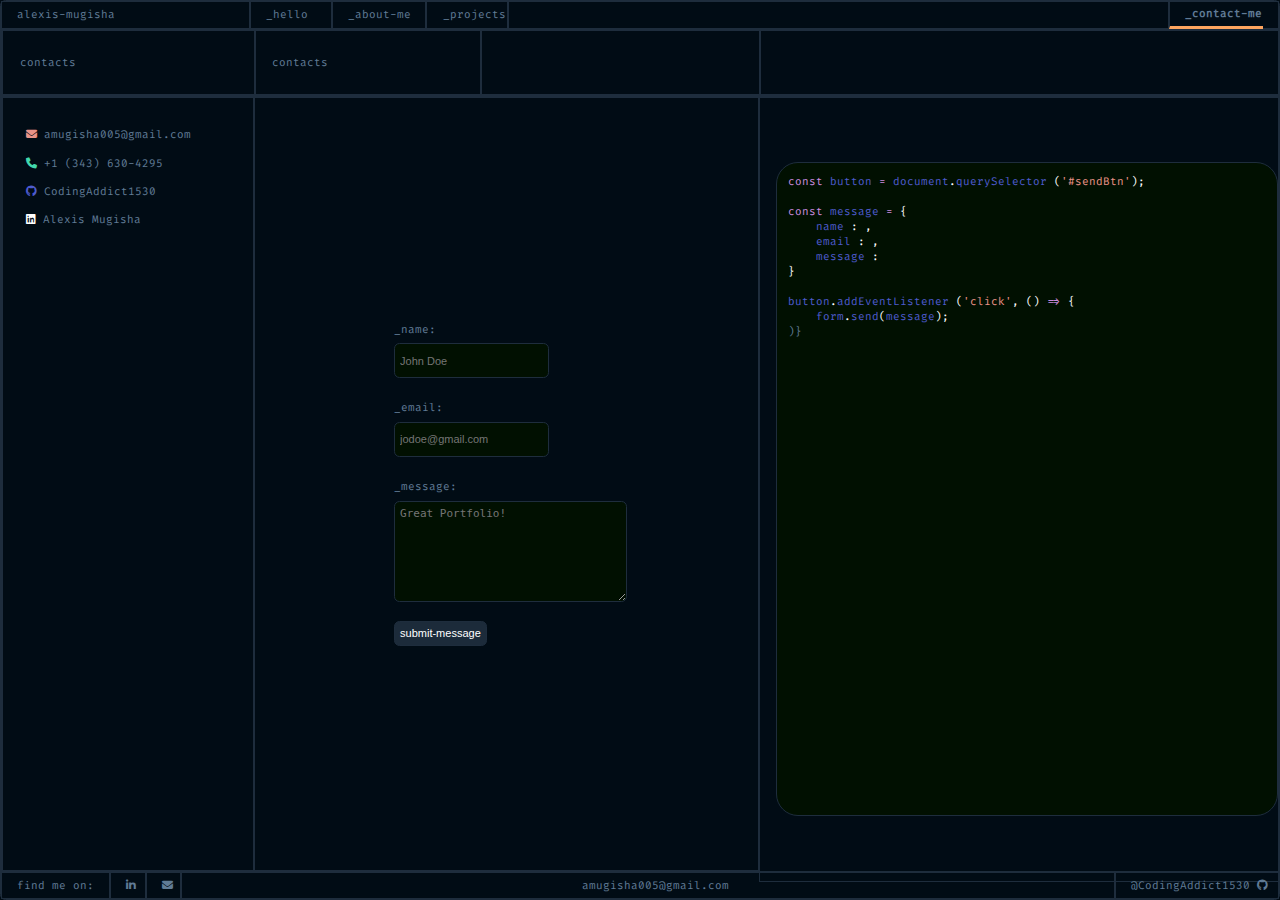
==== commit 310a4fa8: "Minor structure changes" ====
--- a/pages/contact.html
+++ b/pages/contact.html
@@ -36,8 +36,8 @@
             <div id="contact" class="flex-6 contact pointer" onclick="contactPage()">
                 _contact-me
             </div>
-            <div id="bars" class="pointer" onclick="toggleSidebar()">
-                <i id="contact-bars" class="fas fa-bars"></i>
+            <div id="menu-bars-div" class="pointer" onclick="toggleSidebar()">
+                <i id="menu-bars" class="fas fa-bars"></i>
             </div>
         </header>
 
@@ -101,19 +101,19 @@
             <div class="flex-50 contact-body">
 
                 <!-- Main Content Body Column 1 -->
-                <div class="flex-18 contact-info-body1 dropdown second stick column">
+                <div class="flex-18 contact-info-body1 dropdown second-transition stick column">
                     <span class="white hidden pointer dropdown-button"><i class="fas fa-caret-down"></i>&nbsp;contacts</span>
                     <div class="dropdown-content">
                         <div class="contact-hide">
-                            <i class="fas fa-envelope red"></i>&nbsp;mugi0023@algonquinlive.com
+                            <i class="fas fa-envelope red"></i>&nbsp;amugisha005@gmail.com
                         </div>
                         <div class="contact-hide">
                             <i class="fas fa-phone green"></i>&nbsp;+1 (343) 630-4295
                         </div>
-                        <div class="contact-hide">
+                        <div class="contact-hide pointer" onclick="github()">
                             <i class="fab fa-github blue"></i>&nbsp;CodingAddict1530
                         </div>
-                        <div class="contact-hide">
+                        <div class="contact-hide pointer" onclick="linkedin()">
                             <i class="fab fa-linkedin white"></i>&nbsp;Alexis Mugisha
                         </div>
                     </div>
--- a/css/style.css
+++ b/css/style.css
@@ -225,21 +225,21 @@
     width: 99.9%;
 }
 
-.about-header, .contact-header {
+.resume-header, .contact-header {
     min-height: 1.9em;
 }
 
-.about-body, .contact-body {
+.resume-body, .contact-body {
     max-height: 86vh;
 }
 
-.about-header, .about-body, .projects-header, .projects-body, .contact-header, .contact-body {
+.resume-header, .resume-body, .projects-header, .projects-body, .contact-header, .contact-body {
     display: flex;
     flex-direction: row;
     border: 0.05em solid #1E2D3D;
 }
 
-.about-header div, .about-body > div, .projects-header div, .projects-body > div, .contact-header > div, .contact-body > div {
+.resume-header div, .resume-body > div, .projects-header div, .projects-body > div, .contact-header > div, .contact-body > div {
     text-align: left;
     display: flex;
     align-items: center;
@@ -252,7 +252,7 @@
     overflow-y: auto;
 }
 
-.personal-info-body1,  .project-body1, .contact-info-body1 {
+.resume-body1,  .project-body1, .contact-info-body1 {
     display: flex;
     flex-direction: column;
     align-items: flex-start;
@@ -260,19 +260,19 @@
     padding-top: 1.5em;
 }
 
-.personal-info-body1 div, .project-body1 div, .contact-info-body1 div {
+.resume-body1 div, .project-body1 div, .contact-info-body1 div {
     border: 0;
     padding: 0.6em;
 }
 
-.personal-info-body2 {
+.resume-body2 {
     display: flex;
     flex-direction: row;
     align-items: center;
     justify-content: center;
 }
 
-.personal-info-body2 div {
+.resume-body2 div {
     border: 0;
 }
 
@@ -288,14 +288,14 @@
     padding: 0.4em;
 }
 
-.personal-info-body3 {
+.resume-body3 {
     display: flex;
     flex-direction: column;
     align-items: flex-start;
     max-height: 87vh;
 }
 
-.personal-info-body3 > div {
+.resume-body3 > div {
     border: 0;
 }
 
@@ -347,7 +347,7 @@
     width: 40em;
 }
 
-.whole-code {
+.view-project {
     border: 0.08em solid #1E2D3D;
     max-width: 7em;
     text-align: center;
@@ -640,11 +640,11 @@
     border-right: 0;
 }
 
-#bars {
+#menu-bars-div {
     border-left: 0;
 }
 
-#contact-bars, #personal-info-show1-span, .hidden, .index-find-me-2 {
+#menu-bars, #personal-info-show1-span, .hidden, .index-find-me-2 {
     display: none;
 }
 
@@ -692,6 +692,10 @@
     padding: 1em 1em 1em 1.7em;
 }
 
+.display-important {
+    display: block !important;
+}
+
 @media (max-width: 600px) {
     .body-1 {
         background-position: 0 0, -7em -1em;
@@ -711,7 +715,7 @@
         min-height: 9vh;
     }
 
-    #name, #bars {
+    #name, #menu-bars-div {
         display: flex;
         flex-direction: row;
         justify-content: flex-start;
@@ -722,11 +726,11 @@
         border-right: 0;
     }
 
-    #bars {
+    #menu-bars-div {
         border-left: 0;
     }
 
-    #contact-bars {
+    #menu-bars {
         display: block;
         padding-right: 0.5em;
         font-size: 1.4em;
@@ -738,7 +742,7 @@
 
     /*about*/
 
-    .about-body, .contact-body {
+    .resume-body, .contact-body {
         flex-direction: column;
         overflow-x: hidden;
         overflow-y: auto;
@@ -752,11 +756,11 @@
         overflow-x: hidden;
     }
 
-    .about-header, .contact-header {
+    .resume-header, .contact-header {
         max-height: 6vh;
     }
 
-    .about-header > div, #not-show, .projects-header, .contact-header {
+    .resume-header > div, #resume-not-show, .projects-header, .contact-header {
         display: none;
     }
 
@@ -764,13 +768,13 @@
         display: none !important;
     }
 
-    #personal-info-show1, #personal-info-show1-span {
+    #resume-show, #personal-info-show1-span {
         display: block;
         padding-top: 0.3em;
         font-size: 1.1em;
     }
 
-    .personal-info-body1 {
+    .resume-body1 {
         flex-direction: row;
         align-self: flex-start;
         justify-content: flex-start;
@@ -787,7 +791,7 @@
         background-color: #010C15;
     }
 
-    .personal-info-body1 > div {
+    .resume-body1 > div {
         border-right: 0.05em solid #1E2D3D;
         border-left: 0.05em solid #1E2D3D;
         padding: 0;
@@ -798,7 +802,7 @@
         justify-content: center;
     }
 
-    .personal-info-body2, .personal-info-body3 {
+    .resume-body2, .resume-body3 {
         box-sizing: border-box;
         overflow-y: hidden;
         overflow-x: auto;
@@ -806,7 +810,7 @@
         flex: 1;
     }
 
-    .personal-info-body3 {
+    .resume-body3 {
         min-height: 110em;
     }
 
@@ -836,7 +840,7 @@
         margin-right: 2em;
     }
 
-    .whole-code {
+    .view-project {
         flex: 25;
         min-width: fit-content;
     }
@@ -917,12 +921,12 @@
         flex-direction: column;
     }
 
-    .second.open {
+    .second-transition.open {
         max-height: 15em;
         min-height: 15em;
     }
 
-    .second {
+    .second-transition {
         transition: min-height 0.3s ease;
     }
 
